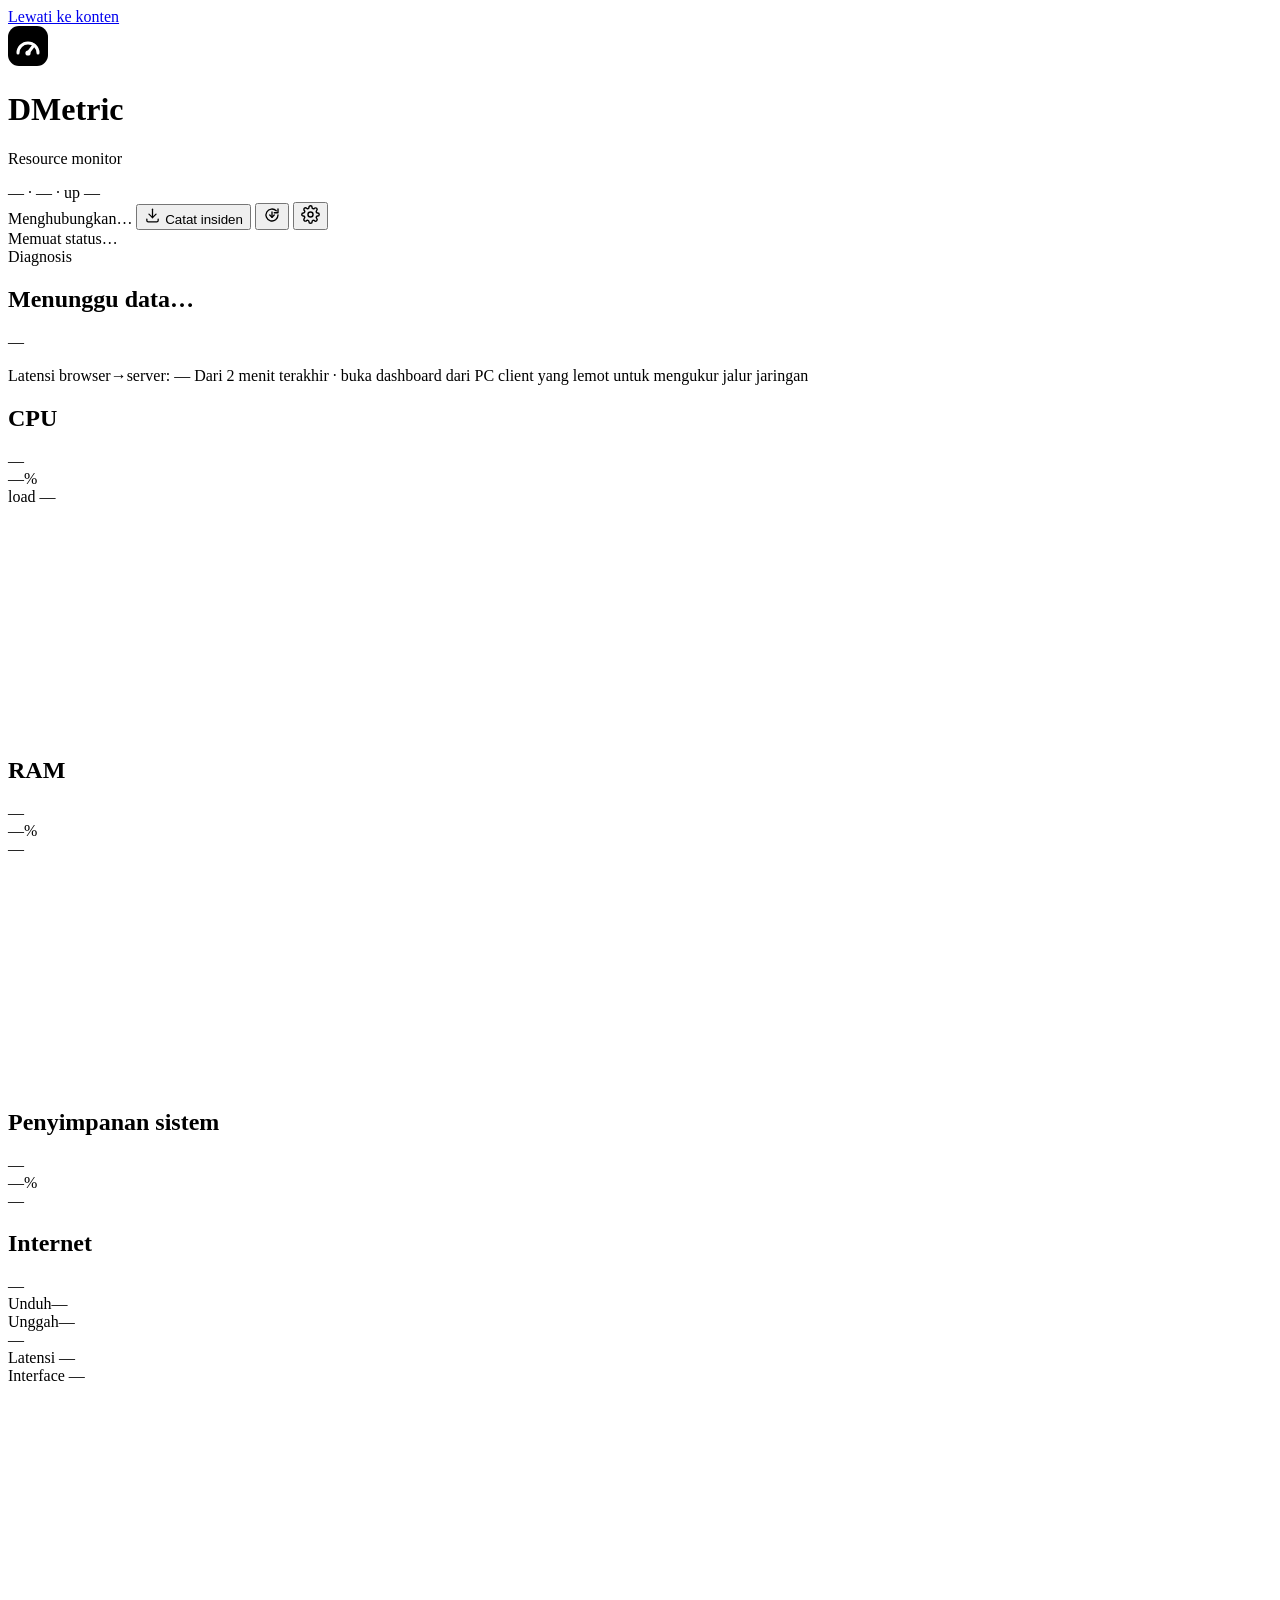
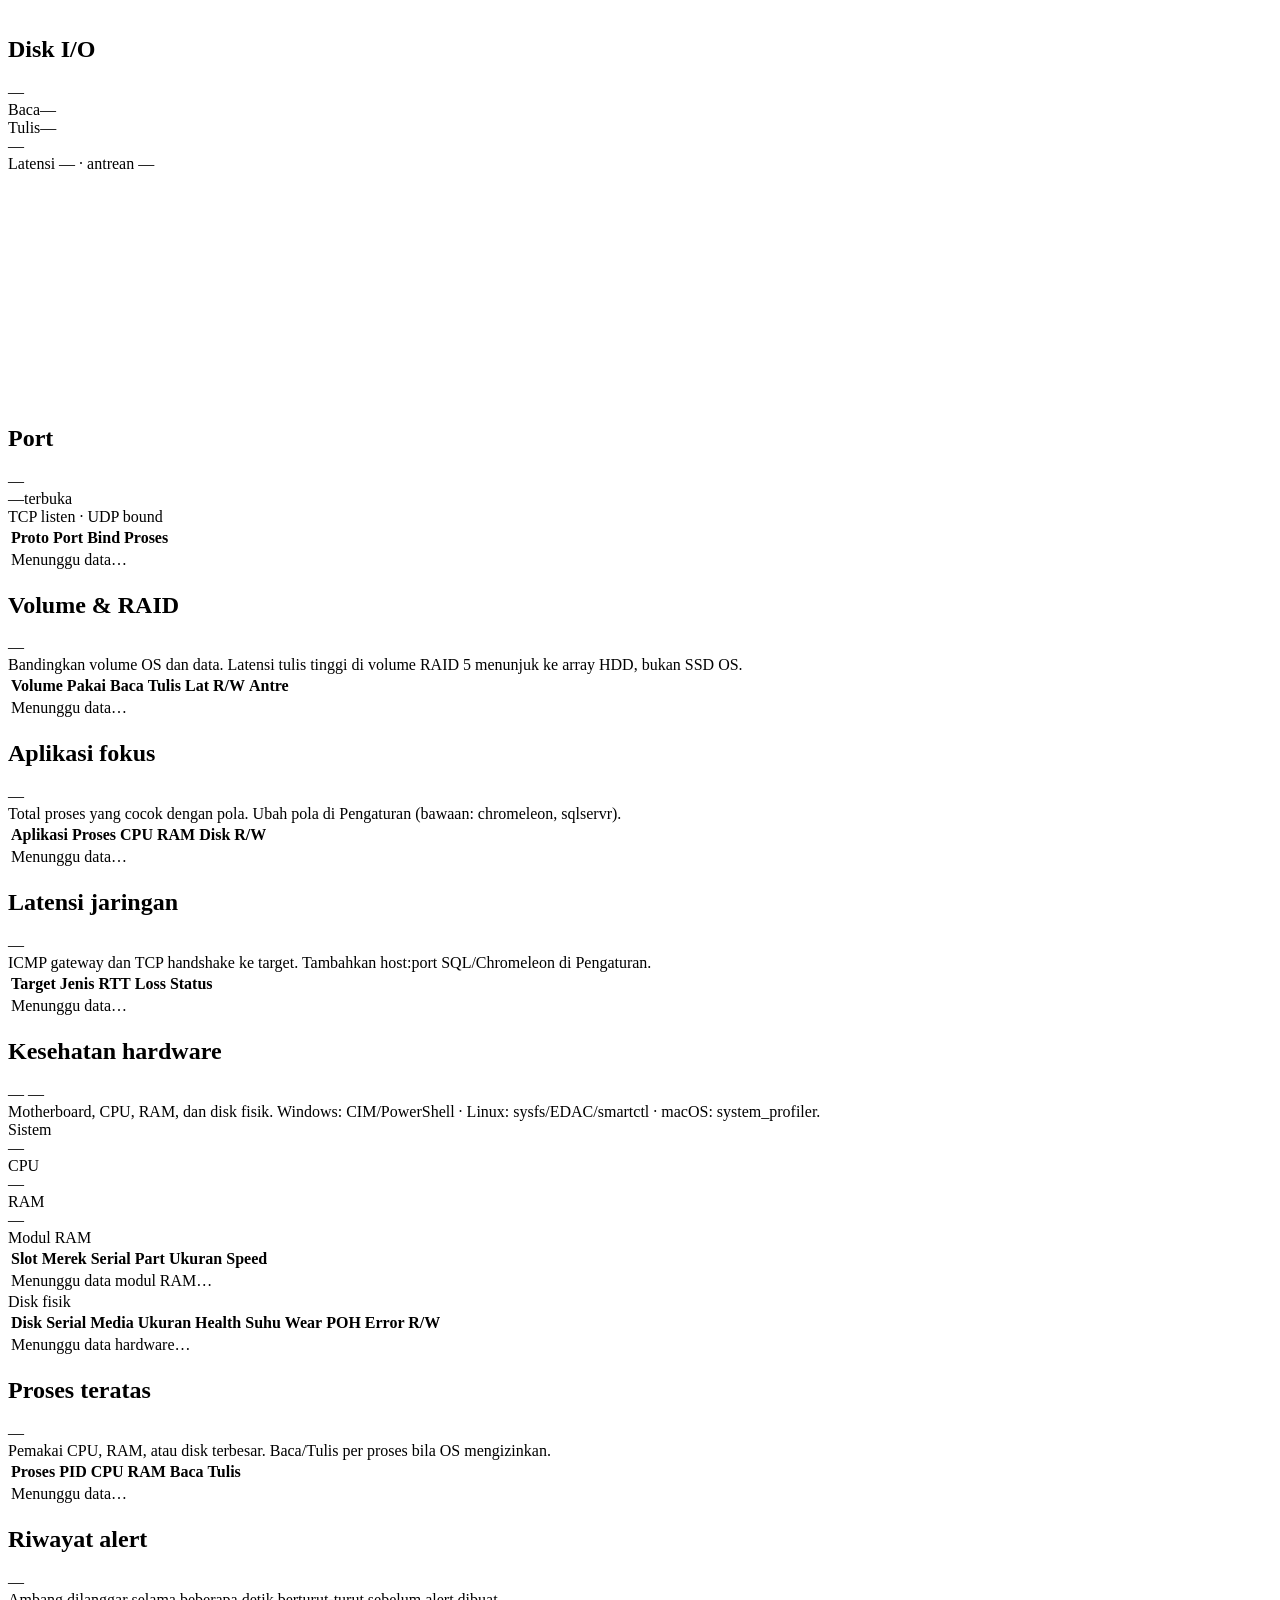
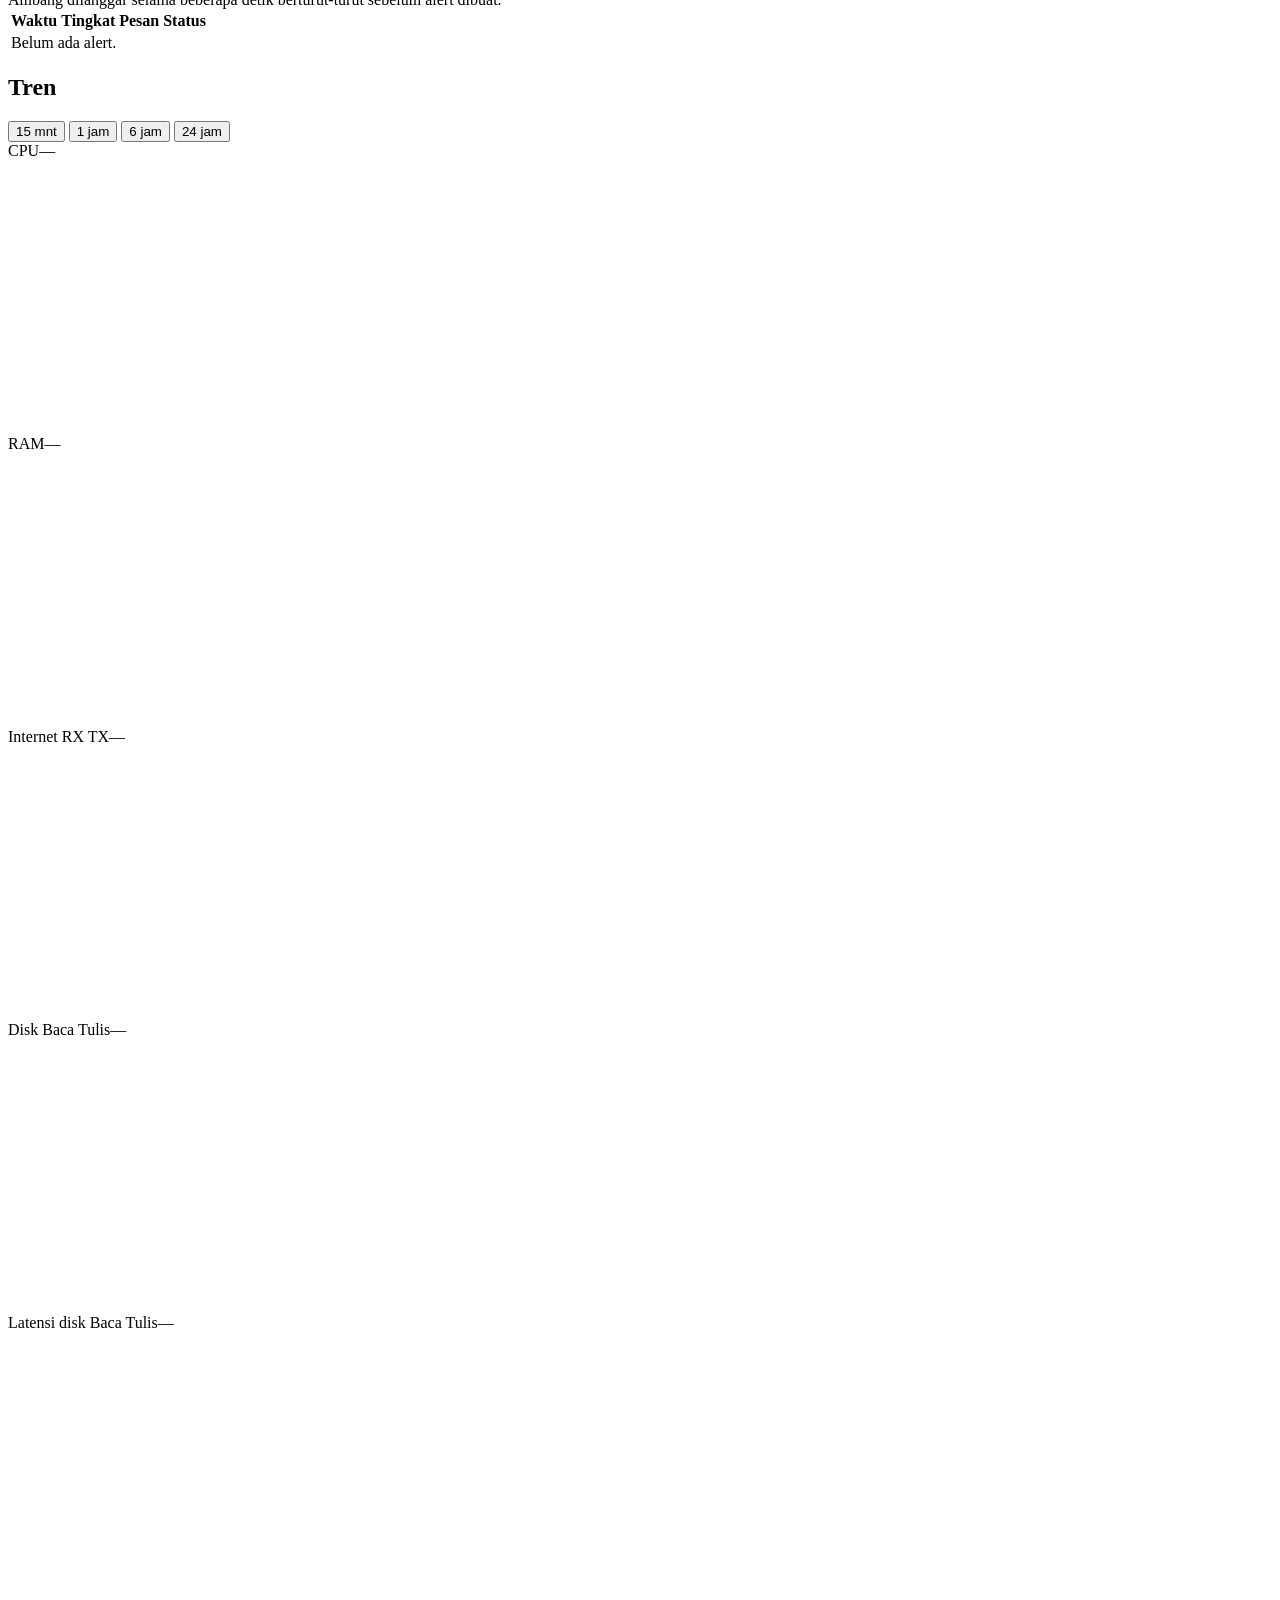
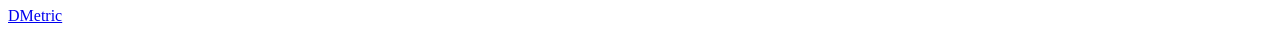
==== internal/server/ui/index.html @ a81f39de "release: v2026.11.1 — SMART native, stable disk IDs, responsive dashboard" ====
<!doctype html>
<html lang="id">
<head>
<meta charset="utf-8">
<meta name="viewport" content="width=device-width, initial-scale=1">
<title>DMetric — Resource Monitor</title>
<meta name="color-scheme" content="light">
<link rel="icon" href="/favicon.svg" type="image/svg+xml">
<link rel="stylesheet" href="/style.css">
</head>
<body>
<a class="skip" href="#main">Lewati ke konten</a>
<header class="topbarWrap">
<div class="topbar">
  <div class="brand">
    <span class="logo" aria-hidden="true">
      <svg viewBox="0 0 40 40" width="40" height="40">
        <rect width="40" height="40" rx="11" fill="var(--accent)"/>
        <path d="M10 27a10 10 0 1 1 20 0" fill="none" stroke="#fff" stroke-width="3" stroke-linecap="round"/>
        <path d="M20 27l6-8" fill="none" stroke="#fff" stroke-width="3" stroke-linecap="round"/>
        <circle cx="20" cy="27" r="2.6" fill="#fff"/>
      </svg>
    </span>
    <div class="brandText">
      <h1>DMetric</h1>
      <a class="verChip" id="verChip" href="/releases.html" title="Catatan rilis" hidden>—</a>
      <p>Resource monitor</p>
    </div>
  </div>
  <div class="hostline">
    <span id="hostName">—</span>
    <span class="sep">·</span>
    <span id="hostMeta">—</span>
    <span class="sep">·</span>
    <span>up <span id="uptime">—</span></span>
  </div>
  <div class="topActions">
    <span class="live" id="liveBadge" role="status"><i></i><span id="liveText">Menghubungkan…</span></span>
    <button class="actionBtn" id="captureBtn" type="button" title="Simpan laporan insiden sebagai JSON">
      <svg viewBox="0 0 24 24" width="17" height="17" fill="none" stroke="currentColor" stroke-width="1.8" stroke-linecap="round" stroke-linejoin="round" aria-hidden="true">
        <path d="M12 3v12"/><path d="M7 10l5 5 5-5"/><path d="M4 17v2a2 2 0 0 0 2 2h12a2 2 0 0 0 2-2v-2"/>
      </svg>
      <span>Catat insiden</span>
    </button>
    <button class="iconBtn updateBtn" id="updateBtn" type="button" title="Pembaruan" aria-label="Pembaruan">
      <svg viewBox="0 0 24 24" width="18" height="18" fill="none" stroke="currentColor" stroke-width="1.8" stroke-linecap="round" stroke-linejoin="round" aria-hidden="true">
        <path d="M20 12a8 8 0 1 1-2.34-5.66"/><path d="M20 4v5h-5"/><path d="M12 8v7"/><path d="M9 12l3 3 3-3"/>
      </svg>
      <span class="updateDot" id="updateDot" hidden></span>
    </button>
    <button class="iconBtn" id="settingsBtn" type="button" title="Pengaturan" aria-label="Buka pengaturan">
      <svg viewBox="0 0 24 24" width="19" height="19" fill="none" stroke="currentColor" stroke-width="1.8" stroke-linecap="round" stroke-linejoin="round" aria-hidden="true">
        <circle cx="12" cy="12" r="3.2"/>
        <path d="M19.4 15a1.7 1.7 0 0 0 .34 1.87l.06.06a2 2 0 1 1-2.83 2.83l-.06-.06a1.7 1.7 0 0 0-1.87-.34 1.7 1.7 0 0 0-1 1.55V21a2 2 0 1 1-4 0v-.09a1.7 1.7 0 0 0-1.11-1.55 1.7 1.7 0 0 0-1.87.34l-.06.06a2 2 0 1 1-2.83-2.83l.06-.06A1.7 1.7 0 0 0 4.6 15a1.7 1.7 0 0 0-1.55-1H3a2 2 0 1 1 0-4h.09A1.7 1.7 0 0 0 4.64 8.9a1.7 1.7 0 0 0-.34-1.87l-.06-.06a2 2 0 1 1 2.83-2.83l.06.06A1.7 1.7 0 0 0 9 4.6a1.7 1.7 0 0 0 1-1.55V3a2 2 0 1 1 4 0v.09a1.7 1.7 0 0 0 1 1.55 1.7 1.7 0 0 0 1.87-.34l.06-.06a2 2 0 1 1 2.83 2.83l-.06.06a1.7 1.7 0 0 0-.34 1.87V9a1.7 1.7 0 0 0 1.55 1H21a2 2 0 1 1 0 4h-.09a1.7 1.7 0 0 0-1.51 1Z"/>
      </svg>
    </button>
  </div>
</div>
</header>

<main id="main">
  <section class="alertbar" id="alertBar" aria-live="polite" aria-label="Peringatan aktif">
    <span class="alertNone">Memuat status…</span>
  </section>
  <div class="warnings" id="warnings" hidden></div>

  <section class="card diagnosis" id="diagnosisCard" data-level="ok" aria-live="polite">
    <div class="diagTop">
      <div class="diagTitleWrap">
        <span class="eyebrow">Diagnosis</span>
        <h2 id="diagHeadline">Menunggu data…</h2>
      </div>
      <span class="badge ended" id="diagLevel">—</span>
    </div>
    <ul class="findings" id="findings"></ul>
    <div class="diagFoot">
      <span id="diagClient">Latensi browser→server: —</span>
      <span id="diagNote">Dari 2 menit terakhir · buka dashboard dari PC client yang lemot untuk mengukur jalur jaringan</span>
    </div>
  </section>

  <section class="grid metrics">
    <article class="card" id="cardCPU" data-level="ok">
      <div class="cardHead">
        <h2>CPU</h2>
        <span class="tag" id="cpuTag">—</span>
      </div>
      <div class="big"><span class="value" id="cpuValue">—</span><span class="unit">%</span></div>
      <div class="sub" id="cpuLoad">load —</div>
      <svg class="spark" id="cpuSpark" viewBox="0 0 300 54" preserveAspectRatio="none" aria-hidden="true">
        <path class="area c1"></path>
        <path class="line c1"></path>
      </svg>
    </article>

    <article class="card" id="cardRAM" data-level="ok">
      <div class="cardHead">
        <h2>RAM</h2>
        <span class="tag" id="ramTag">—</span>
      </div>
      <div class="big"><span class="value" id="ramValue">—</span><span class="unit">%</span></div>
      <div class="sub" id="ramSub">—</div>
      <svg class="spark" id="ramSpark" viewBox="0 0 300 54" preserveAspectRatio="none" aria-hidden="true">
        <path class="area c2"></path>
        <path class="line c2"></path>
      </svg>
    </article>

    <article class="card" id="cardStorage" data-level="ok">
      <div class="cardHead">
        <h2>Penyimpanan sistem</h2>
        <span class="tag" id="storageTag">—</span>
      </div>
      <div class="big"><span class="value" id="storageValue">—</span><span class="unit">%</span></div>
      <div class="sub" id="storageSub">—</div>
      <div class="bar" role="progressbar" aria-label="Pemakaian penyimpanan" aria-valuemin="0" aria-valuemax="100" id="storageBarWrap">
        <span id="storageBar"></span>
      </div>
    </article>

    <article class="card">
      <div class="cardHead">
        <h2>Internet</h2>
        <span class="tag" id="netTag">—</span>
      </div>
      <div class="duo">
        <div><span class="duoLabel">Unduh</span><span class="duoValue" id="rxValue">—</span></div>
        <div><span class="duoLabel">Unggah</span><span class="duoValue" id="txValue">—</span></div>
      </div>
      <div class="sub" id="netTotals">—</div>
      <div class="sub" id="netLatency">Latensi —</div>
      <div class="sub" id="netIfaces">Interface —</div>
      <svg class="spark" id="netSpark" viewBox="0 0 300 54" preserveAspectRatio="none" aria-hidden="true">
        <path class="area c1"></path>
        <path class="line c1"></path>
        <path class="area c4"></path>
        <path class="line c4"></path>
      </svg>
    </article>

    <article class="card">
      <div class="cardHead">
        <h2>Disk I/O</h2>
        <span class="tag" id="ioTag">—</span>
      </div>
      <div class="duo">
        <div><span class="duoLabel">Baca</span><span class="duoValue" id="readValue">—</span></div>
        <div><span class="duoLabel">Tulis</span><span class="duoValue" id="writeValue">—</span></div>
      </div>
      <div class="sub" id="ioTotals">—</div>
      <div class="sub" id="ioLatency">Latensi — · antrean —</div>
      <svg class="spark" id="ioSpark" viewBox="0 0 300 54" preserveAspectRatio="none" aria-hidden="true">
        <path class="area c3"></path>
        <path class="line c3"></path>
        <path class="area c4"></path>
        <path class="line c4"></path>
      </svg>
    </article>

    <article class="card">
      <div class="cardHead">
        <h2>Port</h2>
        <span class="tag" id="portsTag">—</span>
      </div>
      <div class="big small"><span class="value" id="portsValue">—</span><span class="unit">terbuka</span></div>
      <div class="sub" id="portsSub">TCP listen · UDP bound</div>
      <div class="listBlock portsList">
        <table class="table compact" aria-label="Port yang terbuka">
          <thead><tr><th>Proto</th><th>Port</th><th>Bind</th><th>Proses</th></tr></thead>
          <tbody id="portsBody"><tr><td colspan="4" class="empty">Menunggu data…</td></tr></tbody>
        </table>
      </div>
    </article>
  </section>

  <section class="grid three">
    <article class="card">
      <div class="cardHead">
        <h2>Volume &amp; RAID</h2>
        <span class="tag" id="volumeTag">—</span>
      </div>
      <div class="sub">Bandingkan volume OS dan data. Latensi tulis tinggi di volume RAID 5 menunjuk ke array HDD, bukan SSD OS.</div>
      <div class="listBlock">
        <table class="table compact" aria-label="Volume, pemakaian dan latensi">
          <thead><tr><th>Volume</th><th>Pakai</th><th class="num">Baca</th><th class="num">Tulis</th><th class="num">Lat R/W</th><th class="num">Antre</th></tr></thead>
          <tbody id="volumesBody"><tr><td colspan="6" class="empty">Menunggu data…</td></tr></tbody>
        </table>
      </div>
    </article>

    <article class="card">
      <div class="cardHead">
        <h2>Aplikasi fokus</h2>
        <span class="tag" id="appsTag">—</span>
      </div>
      <div class="sub">Total proses yang cocok dengan pola. Ubah pola di Pengaturan (bawaan: chromeleon, sqlservr).</div>
      <div class="listBlock">
        <table class="table compact" aria-label="Aplikasi fokus">
          <thead><tr><th>Aplikasi</th><th class="num">Proses</th><th class="num">CPU</th><th class="num">RAM</th><th class="num">Disk R/W</th></tr></thead>
          <tbody id="appsBody"><tr><td colspan="5" class="empty">Menunggu data…</td></tr></tbody>
        </table>
      </div>
    </article>

    <article class="card">
      <div class="cardHead">
        <h2>Latensi jaringan</h2>
        <span class="tag" id="probesTag">—</span>
      </div>
      <div class="sub">ICMP gateway dan TCP handshake ke target. Tambahkan host:port SQL/Chromeleon di Pengaturan.</div>
      <div class="listBlock">
        <table class="table compact" aria-label="Latensi jaringan">
          <thead><tr><th>Target</th><th>Jenis</th><th class="num">RTT</th><th class="num">Loss</th><th>Status</th></tr></thead>
          <tbody id="probesBody"><tr><td colspan="5" class="empty">Menunggu data…</td></tr></tbody>
        </table>
      </div>
    </article>
  </section>

  <section class="card hardware" id="hardwareCard">
    <div class="cardHead">
      <h2>Kesehatan hardware</h2>
      <div class="hwHead">
        <span class="tag" id="hwSource">—</span>
        <span class="badge ended" id="hwStatus">—</span>
      </div>
    </div>
    <div class="sub">Motherboard, CPU, RAM, dan disk fisik. Windows: CIM/PowerShell · Linux: sysfs/EDAC/smartctl · macOS: system_profiler.</div>
    <div class="hwGrid">
      <div class="hwBlock"><span class="eyebrow">Sistem</span><div class="hwBody" id="hwSystem">—</div></div>
      <div class="hwBlock"><span class="eyebrow">CPU</span><div class="hwBody" id="hwCPU">—</div></div>
      <div class="hwBlock"><span class="eyebrow">RAM</span><div class="hwBody" id="hwMemory">—</div></div>
    </div>
    <div class="hwSection">Modul RAM</div>
    <div class="listBlock">
      <table class="table compact" aria-label="Modul RAM">
        <thead><tr><th>Slot</th><th>Merek</th><th>Serial</th><th>Part</th><th class="num">Ukuran</th><th class="num">Speed</th></tr></thead>
        <tbody id="hwModulesBody"><tr><td colspan="6" class="empty">Menunggu data modul RAM…</td></tr></tbody>
      </table>
    </div>
    <div class="hwSection" id="hwGpuSection" hidden>GPU / NPU</div>
    <div class="listBlock" id="hwGpuBlock" hidden>
      <table class="table compact" aria-label="GPU dan NPU">
        <thead><tr><th>Nama</th><th>Tipe</th><th>Vendor</th><th class="num">Memori</th><th>Driver</th><th>Status</th></tr></thead>
        <tbody id="hwGpuBody"></tbody>
      </table>
    </div>
    <div class="hwSection" id="hwFanSection" hidden>Fan</div>
    <div class="listBlock" id="hwFanBlock" hidden>
      <table class="table compact" aria-label="Sensor fan">
        <thead><tr><th>Nama</th><th class="num">RPM</th><th class="num">Minimum</th><th>Status</th><th>Sumber</th><th>Detail</th></tr></thead>
        <tbody id="hwFanBody"></tbody>
      </table>
    </div>
    <div class="hwSection" id="hwPsuSection" hidden>PSU</div>
    <div class="listBlock" id="hwPsuBlock" hidden>
      <table class="table compact" aria-label="Status power supply">
        <thead><tr><th>Nama</th><th>Status</th><th>Detail</th><th>Sumber</th></tr></thead>
        <tbody id="hwPsuBody"></tbody>
      </table>
    </div>
    <div class="hwSection">Disk fisik</div>
    <div class="listBlock auto">
      <table class="table compact" aria-label="Kesehatan disk fisik">
        <thead><tr><th>Disk</th><th>Serial</th><th>Media</th><th class="num">Ukuran</th><th>Health</th><th class="num">Suhu</th><th class="num">Wear</th><th class="num">POH</th><th class="num">Error R/W</th></tr></thead>
        <tbody id="hwStorageBody"><tr><td colspan="9" class="empty">Menunggu data hardware…</td></tr></tbody>
      </table>
    </div>
    <ul class="hwIssues" id="hwIssues"></ul>
    <div class="sub" id="hwNotes"></div>
  </section>

  <section class="grid lower">
    <article class="card">
      <div class="cardHead">
        <h2>Proses teratas</h2>
        <span class="tag" id="procsTag">—</span>
      </div>
      <div class="sub">Pemakai CPU, RAM, atau disk terbesar. Baca/Tulis per proses bila OS mengizinkan.</div>
      <div class="listBlock tall">
        <table class="table" aria-label="Proses dengan pemakaian terbesar">
          <thead><tr><th>Proses</th><th class="num">PID</th><th class="num">CPU</th><th class="num">RAM</th><th class="num">Baca</th><th class="num">Tulis</th></tr></thead>
          <tbody id="procsBody"><tr><td colspan="6" class="empty">Menunggu data…</td></tr></tbody>
        </table>
      </div>
    </article>

    <article class="card">
      <div class="cardHead">
        <h2>Riwayat alert</h2>
        <span class="tag" id="alertTag">—</span>
      </div>
      <div class="sub">Ambang dilanggar selama beberapa detik berturut-turut sebelum alert dibuat.</div>
      <div class="listBlock tall">
        <table class="table" aria-label="Riwayat alert">
          <thead><tr><th>Waktu</th><th>Tingkat</th><th>Pesan</th><th>Status</th></tr></thead>
          <tbody id="alertsBody"><tr><td colspan="4" class="empty">Belum ada alert.</td></tr></tbody>
        </table>
      </div>
    </article>
  </section>

  <section class="card chartPanel">
    <div class="cardHead">
      <h2>Tren</h2>
      <div class="range" role="group" aria-label="Rentang waktu grafik">
        <button type="button" class="rangeBtn active" data-minutes="15" aria-pressed="true">15 mnt</button>
        <button type="button" class="rangeBtn" data-minutes="60" aria-pressed="false">1 jam</button>
        <button type="button" class="rangeBtn" data-minutes="360" aria-pressed="false">6 jam</button>
        <button type="button" class="rangeBtn" data-minutes="1440" aria-pressed="false">24 jam</button>
      </div>
    </div>
    <div class="trendGrid">
      <div class="trend">
        <span class="trendLabel"><span>CPU</span><span class="trendMeta" id="metaCPU">—</span></span>
        <svg id="trendCPU" viewBox="0 0 420 90" preserveAspectRatio="none" role="img" aria-label="Grafik tren CPU">
          <path class="area c1"></path><path class="line c1"></path>
        </svg>
      </div>
      <div class="trend">
        <span class="trendLabel"><span>RAM</span><span class="trendMeta" id="metaRAM">—</span></span>
        <svg id="trendRAM" viewBox="0 0 420 90" preserveAspectRatio="none" role="img" aria-label="Grafik tren RAM">
          <path class="area c2"></path><path class="line c2"></path>
        </svg>
      </div>
      <div class="trend">
        <span class="trendLabel"><span>Internet <span class="legend"><i class="swatch c1"></i>RX <i class="swatch c4"></i>TX</span></span><span class="trendMeta" id="metaNet">—</span></span>
        <svg id="trendNet" viewBox="0 0 420 90" preserveAspectRatio="none" role="img" aria-label="Grafik tren internet unduh dan unggah">
          <path class="area c1"></path><path class="line c1"></path>
          <path class="area c4"></path><path class="line c4"></path>
        </svg>
      </div>
      <div class="trend">
        <span class="trendLabel"><span>Disk <span class="legend"><i class="swatch c3"></i>Baca <i class="swatch c4"></i>Tulis</span></span><span class="trendMeta" id="metaIO">—</span></span>
        <svg id="trendIO" viewBox="0 0 420 90" preserveAspectRatio="none" role="img" aria-label="Grafik tren disk baca dan tulis">
          <path class="area c3"></path><path class="line c3"></path>
          <path class="area c4"></path><path class="line c4"></path>
        </svg>
      </div>
      <div class="trend">
        <span class="trendLabel"><span>Latensi disk <span class="legend"><i class="swatch c3"></i>Baca <i class="swatch c4"></i>Tulis</span></span><span class="trendMeta" id="metaLat">—</span></span>
        <svg id="trendLat" viewBox="0 0 420 90" preserveAspectRatio="none" role="img" aria-label="Grafik tren latensi disk">
          <path class="area c3"></path><path class="line c3"></path>
          <path class="area c4"></path><path class="line c4"></path>
        </svg>
      </div>
    </div>
  </section>
</main>

<footer class="footer">
  <a id="footLeft" class="footLink" href="/releases.html" title="Catatan rilis">DMetric</a>
  <span id="footRight"></span>
</footer>

<dialog id="settingsDialog" aria-labelledby="settingsTitle">
  <form id="settingsForm" method="dialog">
    <div class="dialogHead">
      <div>
        <h2 id="settingsTitle">Pengaturan</h2>
        <p class="dialogSub">Port dan interval butuh restart. Ambang, aplikasi fokus, probe jaringan, dan pilihan interface berlaku langsung.</p>
      </div>
      <button type="button" class="iconBtn" id="closeSettings" aria-label="Tutup">✕</button>
    </div>
    <div class="dialogBody">
    <div class="formGrid">
      <label>Port web
        <input type="number" name="port" min="1" max="65535" required>
        <small id="portNote"></small>
      </label>
      <label>Interval sampling (detik)
        <input type="number" name="interval_seconds" min="1" max="60" required>
        <small id="intervalNote"></small>
      </label>
    </div>
    <div class="formSection">Pemantauan</div>
    <div class="formGrid">
      <label class="span2">Aplikasi fokus
        <div class="combo">
          <div class="comboChips" id="watchChips"></div>
          <input type="text" id="watchSearch" placeholder="Cari proses atau ketik pola…" autocomplete="off" aria-label="Cari aplikasi fokus">
          <div class="comboMenu" id="watchMenu" hidden></div>
        </div>
        <input type="hidden" name="watch_apps">
        <small>Pilih beberapa proses; pola adalah potongan nama (maks. 8).</small>
      </label>
      <label>Preset aplikasi fokus
        <select id="appPreset">
          <option value="chromeleon, sqlservr">Chromeleon + SQL Server</option>
          <option value="sqlservr">SQL Server</option>
          <option value="nginx, apache, httpd, node, php-fpm">Web server</option>
          <option value="docker, containerd, wsl">Docker / WSL</option>
          <option value="">Kosong / custom</option>
        </select>
        <small>Mengisi pilihan di atas.</small>
      </label>
      <label class="span2">Probe jaringan
        <div class="combo">
          <div class="comboChips" id="probeChips"></div>
          <input type="text" id="probeSearch" placeholder="Cari port lokal atau ketik host:port…" autocomplete="off" aria-label="Cari target probe jaringan">
          <div class="comboMenu" id="probeMenu" hidden></div>
        </div>
        <input type="hidden" name="network_probes">
        <small id="probeNote">Berlaku langsung. Pilih port lokal atau ketik host:port SQL/PC client.</small>
        <small id="probeHint"></small>
      </label>
    </div>
    <div class="formSection">Interface jaringan</div>
    <div class="ifaceList" id="ifaceList"><span class="sub">Memuat…</span></div>
    <small class="fieldHint">Kosong = semua interface non-loopback. Pilih NIC yang menghadap client/Chromeleon agar iSCSI/backup tidak mengaburkan angka Internet.</small>
    <div class="formSection">Ambang alert</div>
    <div class="formGrid">
      <label>CPU sistem (%)
        <input type="number" name="cpu_percent" min="1" max="100" step="0.1" required></label>
      <label>RAM sistem (%)
        <input type="number" name="memory_percent" min="1" max="100" step="0.1" required></label>
      <label>Penyimpanan (%)
        <input type="number" name="storage_percent" min="1" max="100" step="0.1" required></label>
      <label>Baca disk (MB/s)
        <input type="number" name="disk_read_mbps" min="1" step="0.1" required></label>
      <label>Tulis disk (MB/s)
        <input type="number" name="disk_write_mbps" min="1" step="0.1" required></label>
      <label>Unduh jaringan (MB/s)
        <input type="number" name="net_rx_mbps" min="1" step="0.1" required></label>
      <label>Unggah jaringan (MB/s)
        <input type="number" name="net_tx_mbps" min="1" step="0.1" required></label>
      <label>Load per core
        <input type="number" name="load_per_core" min="0.1" step="0.1" required></label>
      <label>CPU satu proses (%)
        <input type="number" name="process_cpu_percent" min="1" max="10000" step="0.1" required></label>
      <label>RAM satu proses (MB)
        <input type="number" name="process_memory_mb" min="1" step="1" required></label>
      <label>Durasi langgar (detik)
        <input type="number" name="sustain_seconds" min="5" max="600" step="1" required></label>
      <label>Durasi pulih (detik)
        <input type="number" name="recovery_seconds" min="5" max="600" step="1" required></label>
    </div>
    </div>
    <div class="dialogFoot">
      <span class="dialogMeta" id="settingsMeta"></span>
      <span class="spacer"></span>
      <button type="button" class="btn" id="cancelSettings">Batal</button>
      <button type="submit" class="btn primary">Simpan</button>
    </div>
  </form>
</dialog>

<dialog id="updateDialog" aria-labelledby="updateTitle">
  <div class="dialogHead">
    <div>
      <h2 id="updateTitle">Pembaruan</h2>
      <p class="dialogSub">Dari rilis GitHub publik. Aplikasi akan restart setelah update.</p>
    </div>
    <button type="button" class="iconBtn" id="closeUpdate" aria-label="Tutup">✕</button>
  </div>
  <div class="dialogBody">
  <div class="updateGrid">
    <div><span class="eyebrow">Terpasang</span><strong id="upCurrent">—</strong></div>
    <div><span class="eyebrow">Terbaru</span><strong id="upLatest">—</strong></div>
  </div>
  <div class="updateStatus" id="upStatus" role="status">Memeriksa rilis…</div>
  <div class="sub" id="upAsset"></div>
  <pre class="updateNotes" id="upNotes"></pre>
  <a id="upRelease" target="_blank" rel="noopener" hidden>Lihat rilis di GitHub →</a>
  </div>
  <div class="dialogFoot">
    <span class="dialogMeta" id="upMeta"></span>
    <span class="spacer"></span>
    <a class="btn" href="/releases.html">Catatan rilis</a>
    <button type="button" class="btn" id="upCheck">Cek lagi</button>
    <button type="button" class="btn primary" id="upInstall" disabled>Update &amp; restart</button>
  </div>
</dialog>

<div class="toast" id="toast" role="status" aria-live="polite" aria-atomic="true"></div>
<script src="/app.js"></script>
</body>
</html>
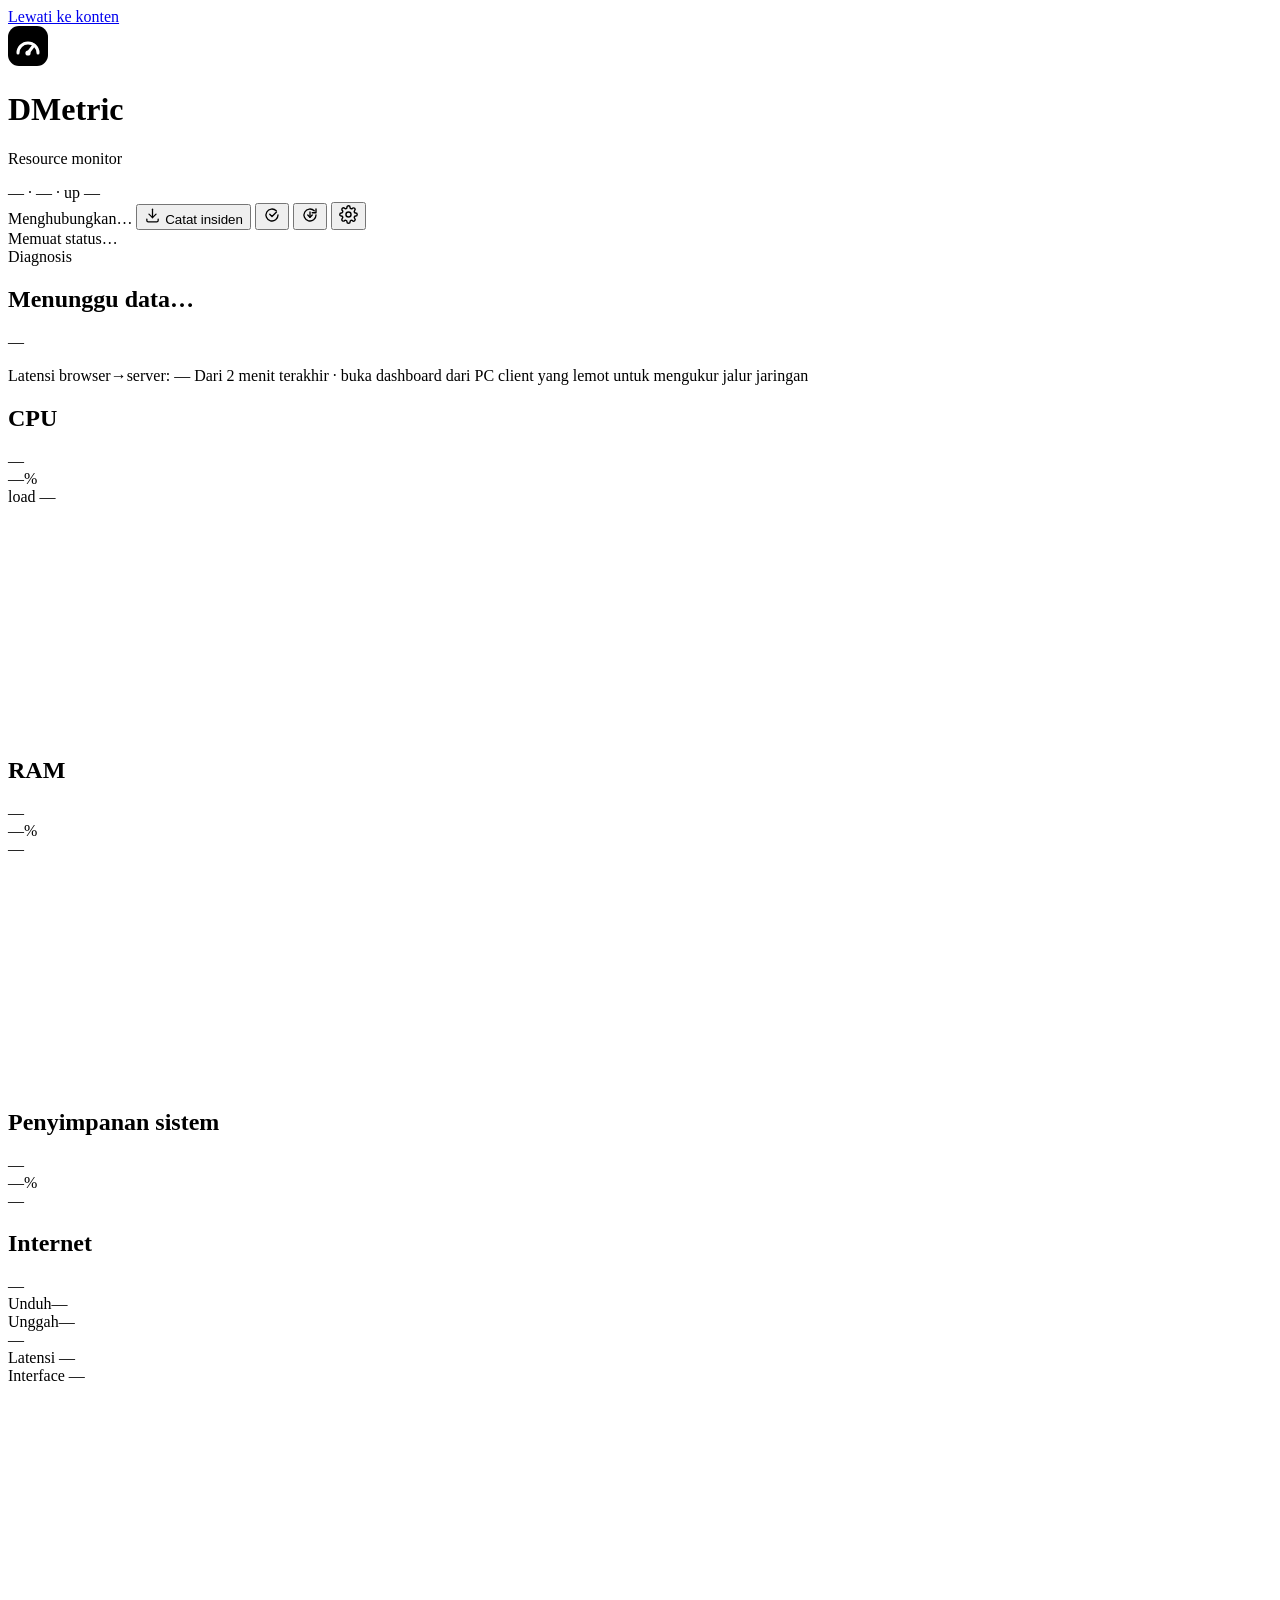
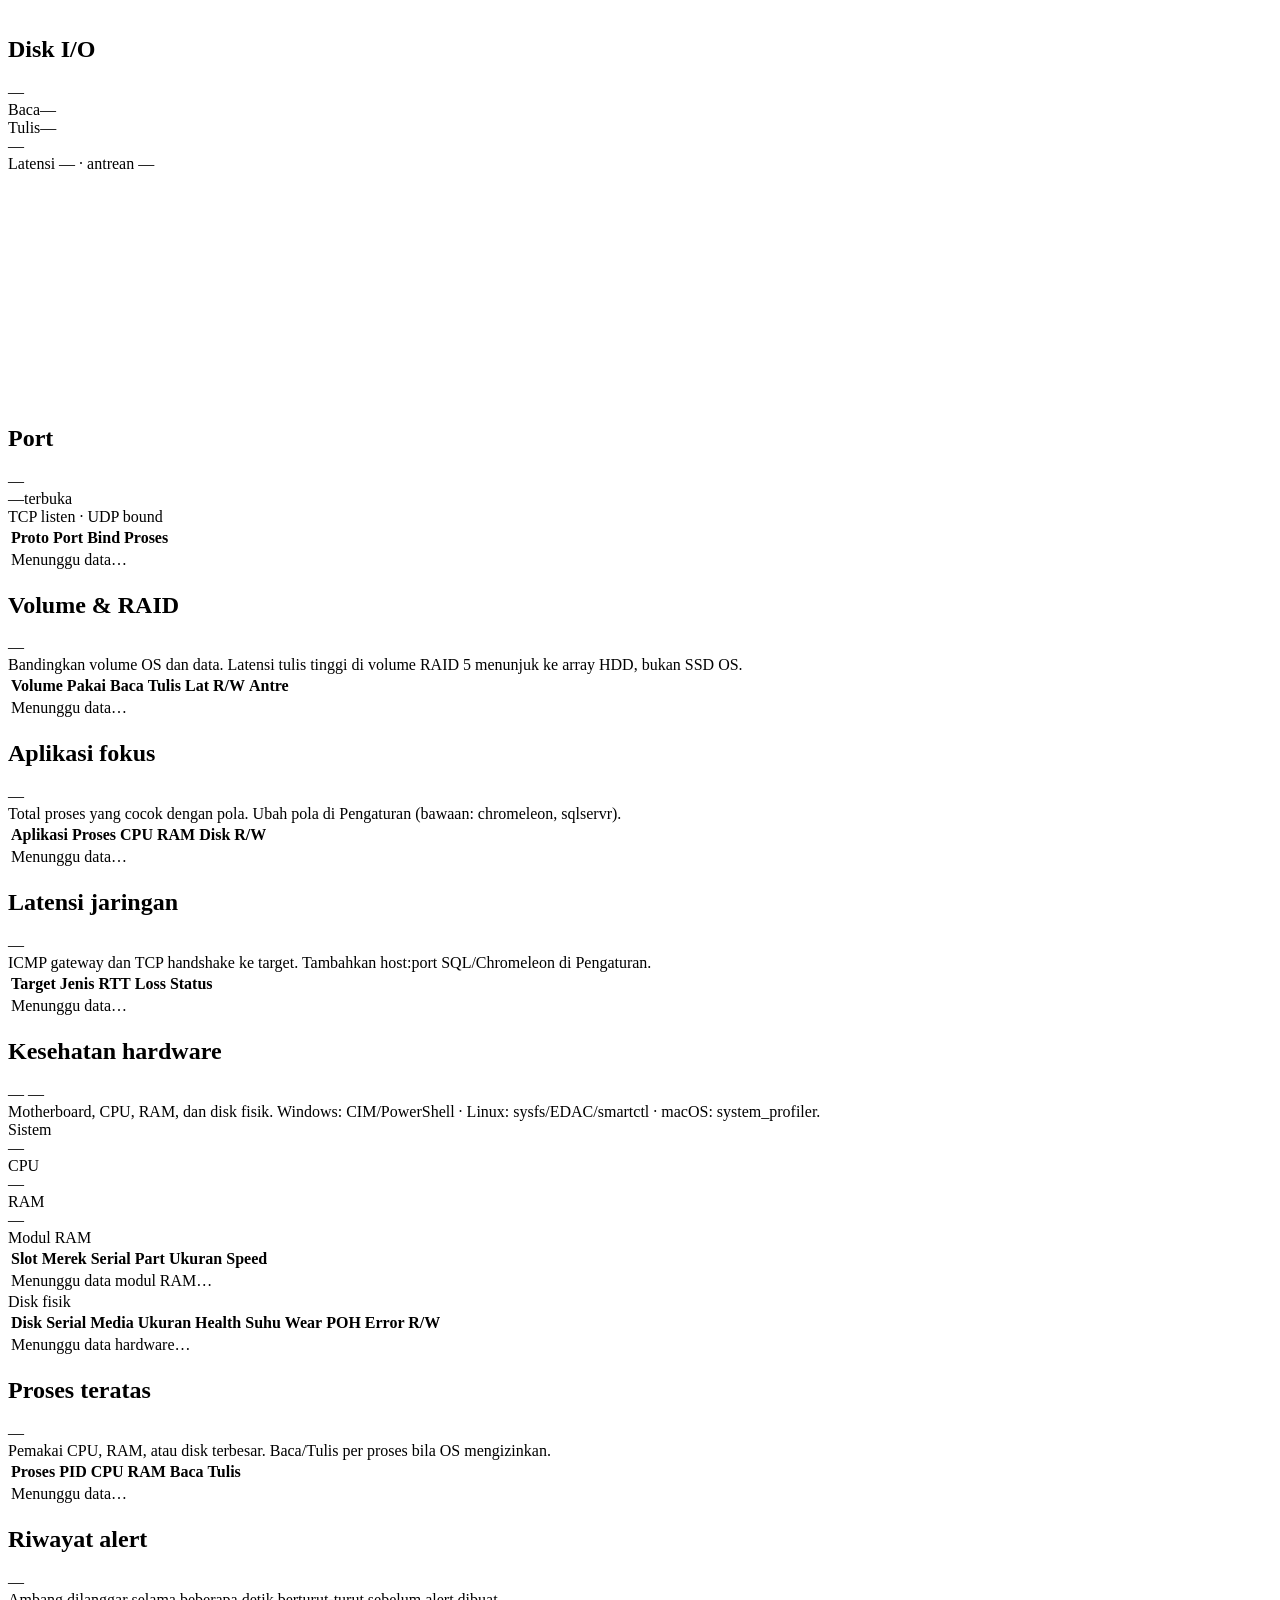
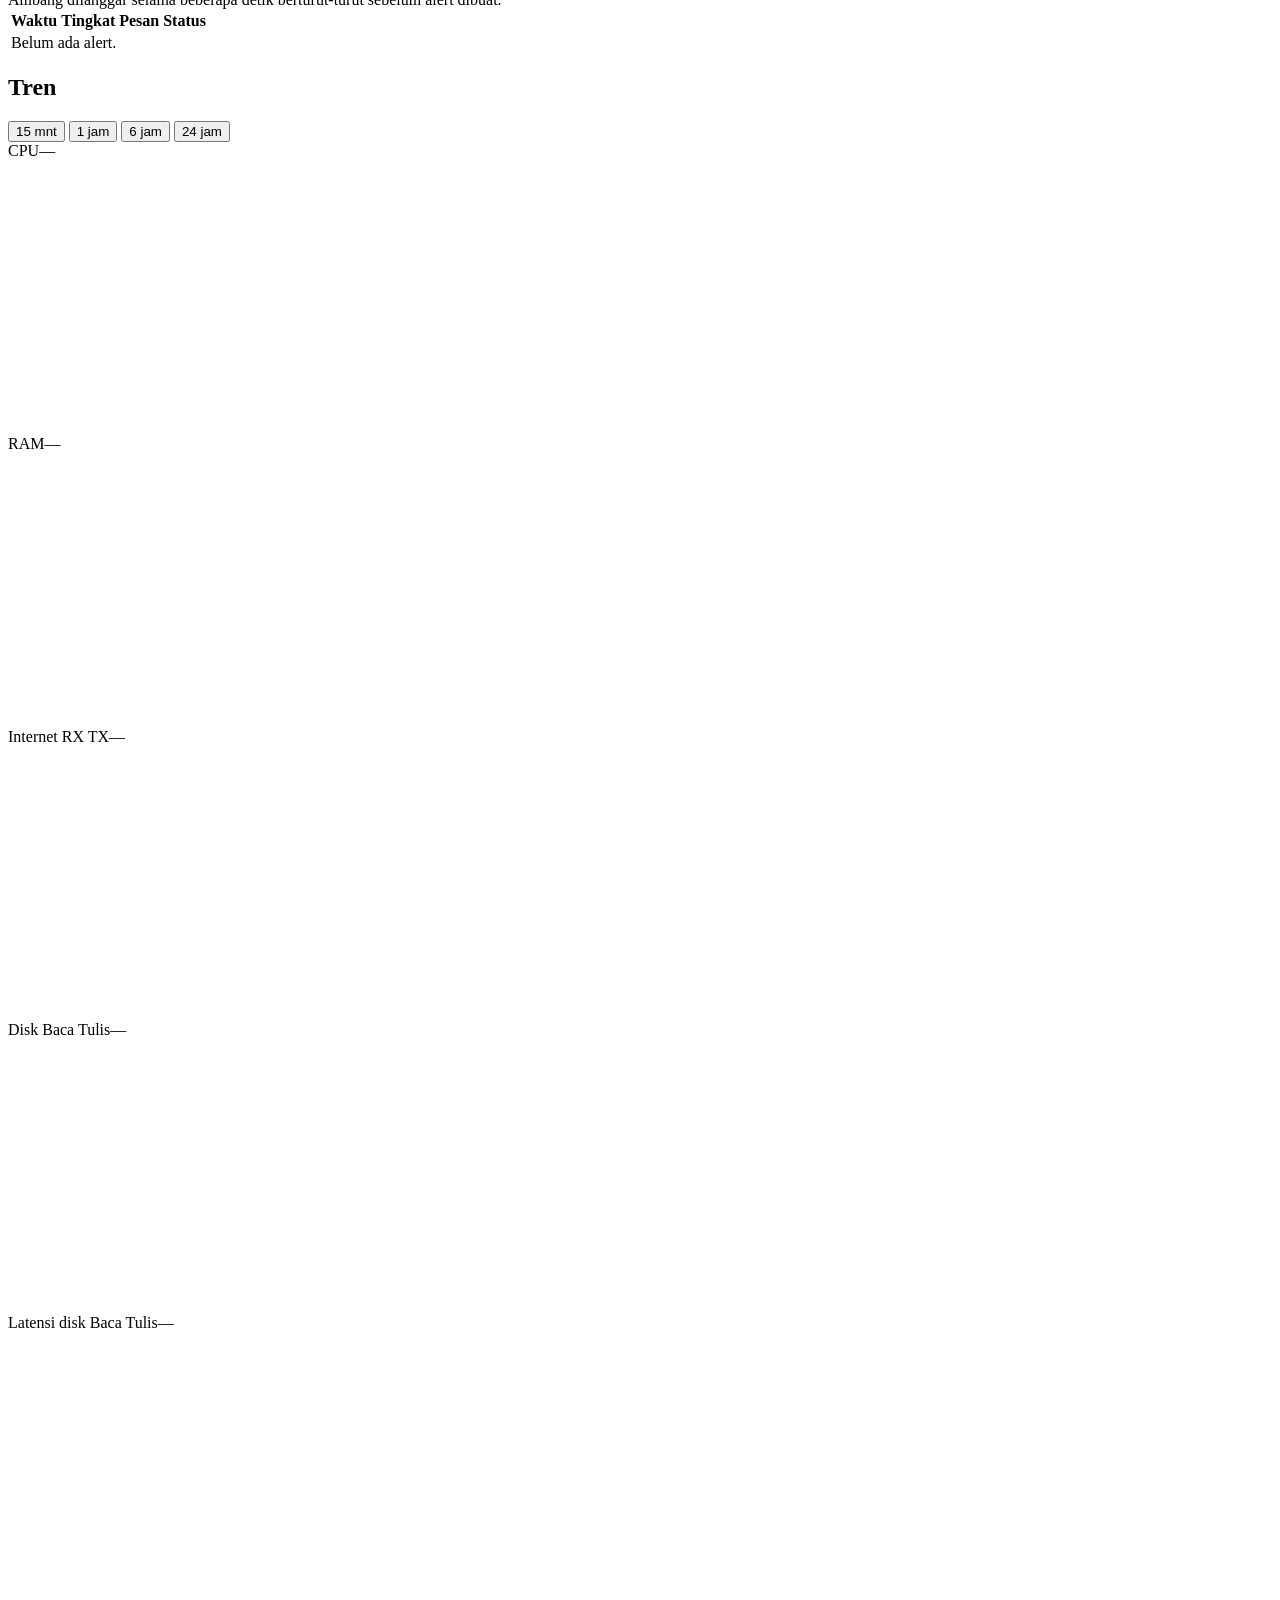
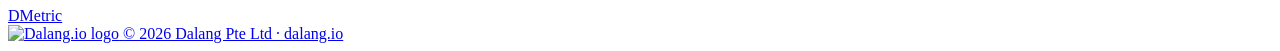
==== commit 32079f89: "release: v2026.11.2 — prerequisites menu, HPE Smart Array, Windows parity, BSD-3 license" ====
--- a/internal/server/ui/index.html
+++ b/internal/server/ui/index.html
@@ -42,6 +42,12 @@
       </svg>
       <span>Catat insiden</span>
     </button>
+    <button class="iconBtn prereqBtn" id="prereqBtn" type="button" title="Prasyarat aplikasi" aria-label="Prasyarat aplikasi">
+      <svg viewBox="0 0 24 24" width="18" height="18" fill="none" stroke="currentColor" stroke-width="1.8" stroke-linecap="round" stroke-linejoin="round" aria-hidden="true">
+        <path d="M9 11l3 3 6-6"/><path d="M20 12a8 8 0 1 1-2.34-5.66"/>
+      </svg>
+      <span class="updateDot" id="prereqDot" hidden></span>
+    </button>
     <button class="iconBtn updateBtn" id="updateBtn" type="button" title="Pembaruan" aria-label="Pembaruan">
       <svg viewBox="0 0 24 24" width="18" height="18" fill="none" stroke="currentColor" stroke-width="1.8" stroke-linecap="round" stroke-linejoin="round" aria-hidden="true">
         <path d="M20 12a8 8 0 1 1-2.34-5.66"/><path d="M20 4v5h-5"/><path d="M12 8v7"/><path d="M9 12l3 3 3-3"/>
@@ -349,8 +355,14 @@
 </main>
 
 <footer class="footer">
-  <a id="footLeft" class="footLink" href="/releases.html" title="Catatan rilis">DMetric</a>
-  <span id="footRight"></span>
+  <div class="footGroup">
+    <a id="footLeft" class="footLink" href="/releases.html" title="Catatan rilis">DMetric</a>
+    <span id="footRight"></span>
+  </div>
+  <a class="dalangBrand" href="https://dalang.io" target="_blank" rel="noopener" title="Dalang.io">
+    <img src="/dalang-logo.svg" alt="Dalang.io logo" width="20" height="20">
+    <span>© 2026 Dalang Pte Ltd · dalang.io</span>
+  </a>
 </footer>
 
 <dialog id="settingsDialog" aria-labelledby="settingsTitle">
@@ -408,6 +420,21 @@
     <div class="formSection">Interface jaringan</div>
     <div class="ifaceList" id="ifaceList"><span class="sub">Memuat…</span></div>
     <small class="fieldHint">Kosong = semua interface non-loopback. Pilih NIC yang menghadap client/Chromeleon agar iSCSI/backup tidak mengaburkan angka Internet.</small>
+    <div class="formSection">Pembaruan</div>
+    <div class="formGrid">
+      <label>Mode pembaruan
+        <select name="update_mode" id="updateMode">
+          <option value="manual">Manual — cek dan update lewat tombol</option>
+          <option value="check">Cek otomatis — hanya memberi tahu</option>
+          <option value="install">Pasang otomatis — unduh, verifikasi SHA256, restart</option>
+        </select>
+        <small id="updateModeNote"></small>
+      </label>
+      <label>Cek tiap (jam)
+        <input type="number" name="update_interval_hours" min="1" max="168" step="1" required>
+        <small>Dicek juga sekali saat startup. Hanya berlaku bila mode bukan manual.</small>
+      </label>
+    </div>
     <div class="formSection">Ambang alert</div>
     <div class="formGrid">
       <label>CPU sistem (%)
@@ -459,6 +486,7 @@
     <div><span class="eyebrow">Terbaru</span><strong id="upLatest">—</strong></div>
   </div>
   <div class="updateStatus" id="upStatus" role="status">Memeriksa rilis…</div>
+  <div class="sub updateAuto" id="upAuto"></div>
   <div class="sub" id="upAsset"></div>
   <pre class="updateNotes" id="upNotes"></pre>
   <a id="upRelease" target="_blank" rel="noopener" hidden>Lihat rilis di GitHub →</a>
@@ -472,6 +500,26 @@
   </div>
 </dialog>
 
+<dialog id="prereqDialog" aria-labelledby="prereqTitle">
+  <div class="dialogHead">
+    <div>
+      <h2 id="prereqTitle">Prasyarat aplikasi</h2>
+      <p class="dialogSub">Pemeriksaan agar DMetric dan kesehatan hardware berjalan lancar di mesin ini.</p>
+    </div>
+    <button type="button" class="iconBtn" id="closePrereq" aria-label="Tutup">✕</button>
+  </div>
+  <div class="dialogBody">
+    <div class="updateStatus" id="prereqStatus" role="status">Memeriksa prasyarat…</div>
+    <div class="prereqList" id="prereqList"></div>
+  </div>
+  <div class="dialogFoot">
+    <span class="dialogMeta" id="prereqMeta"></span>
+    <span class="spacer"></span>
+    <a class="btn" href="https://dalang.io" target="_blank" rel="noopener">dalang.io</a>
+    <button type="button" class="btn primary" id="prereqCheck">Cek lagi</button>
+  </div>
+</dialog>
+
 <div class="toast" id="toast" role="status" aria-live="polite" aria-atomic="true"></div>
 <script src="/app.js"></script>
 </body>
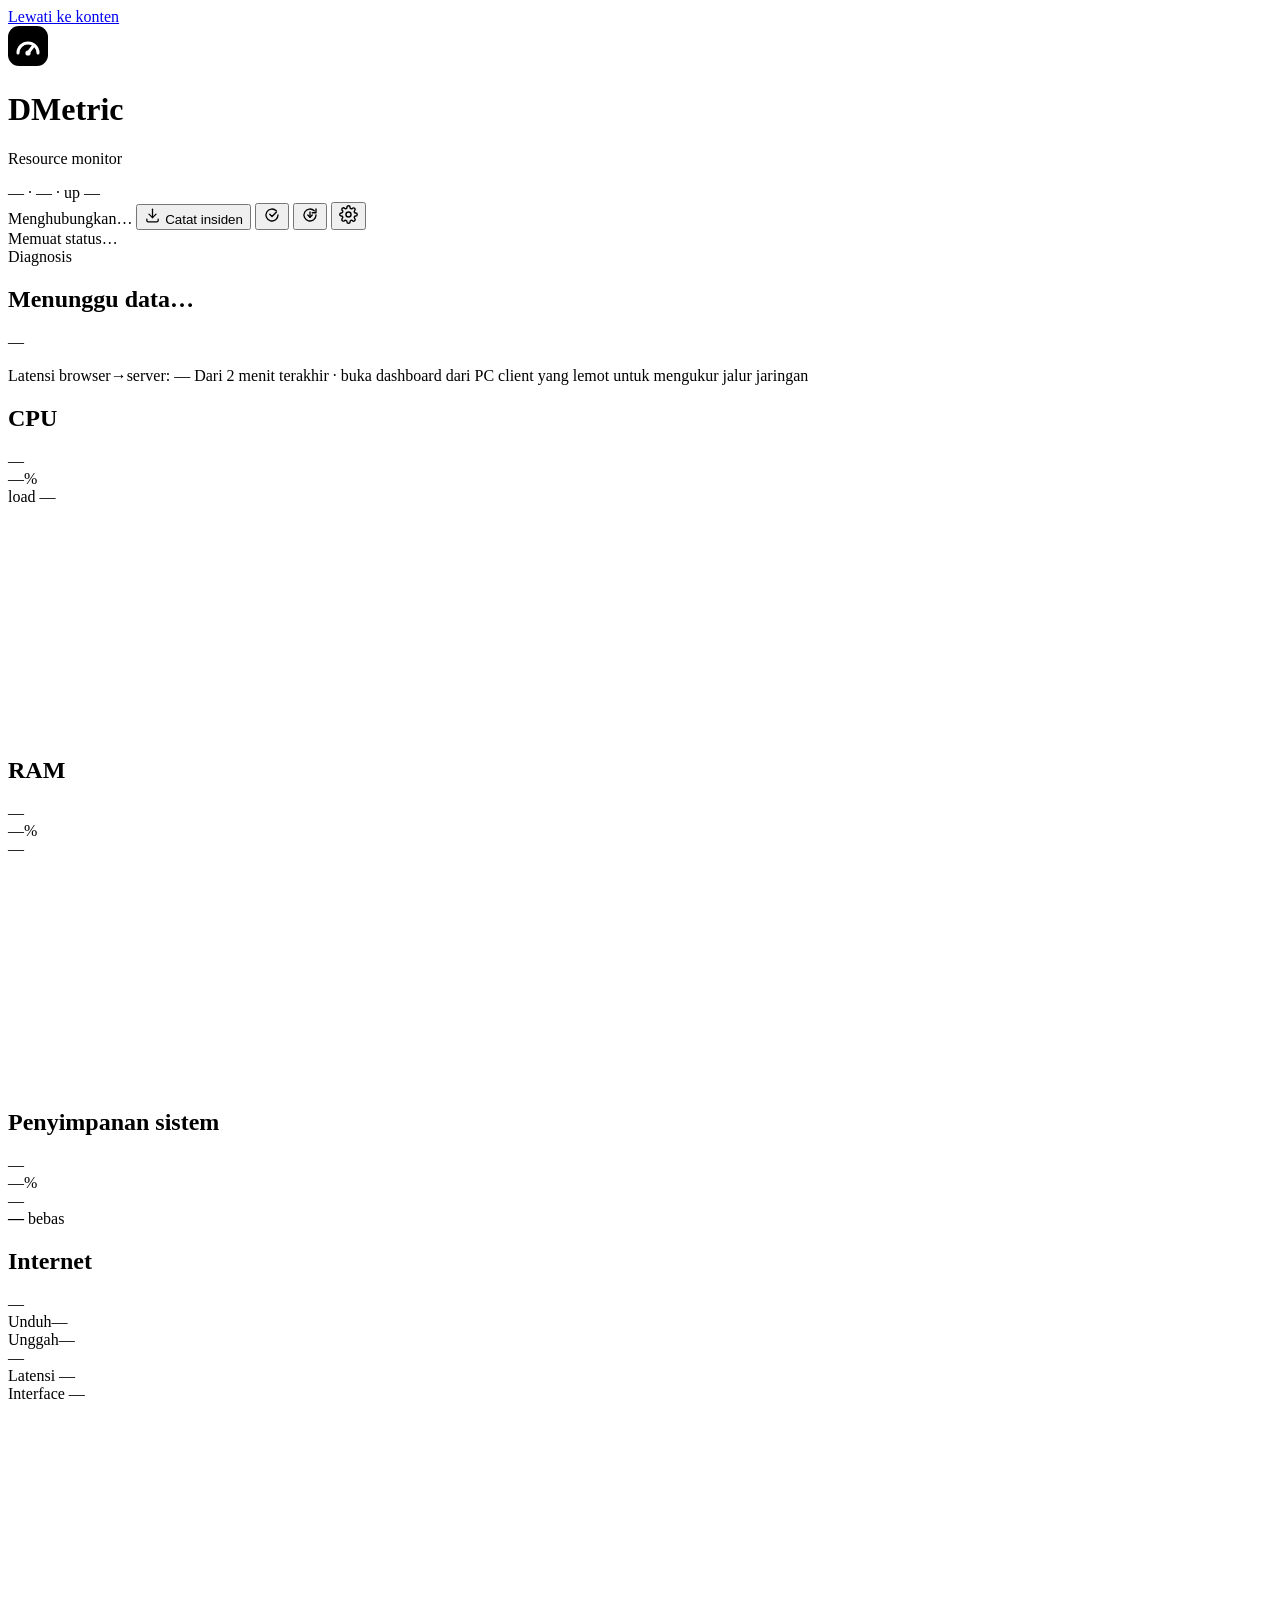
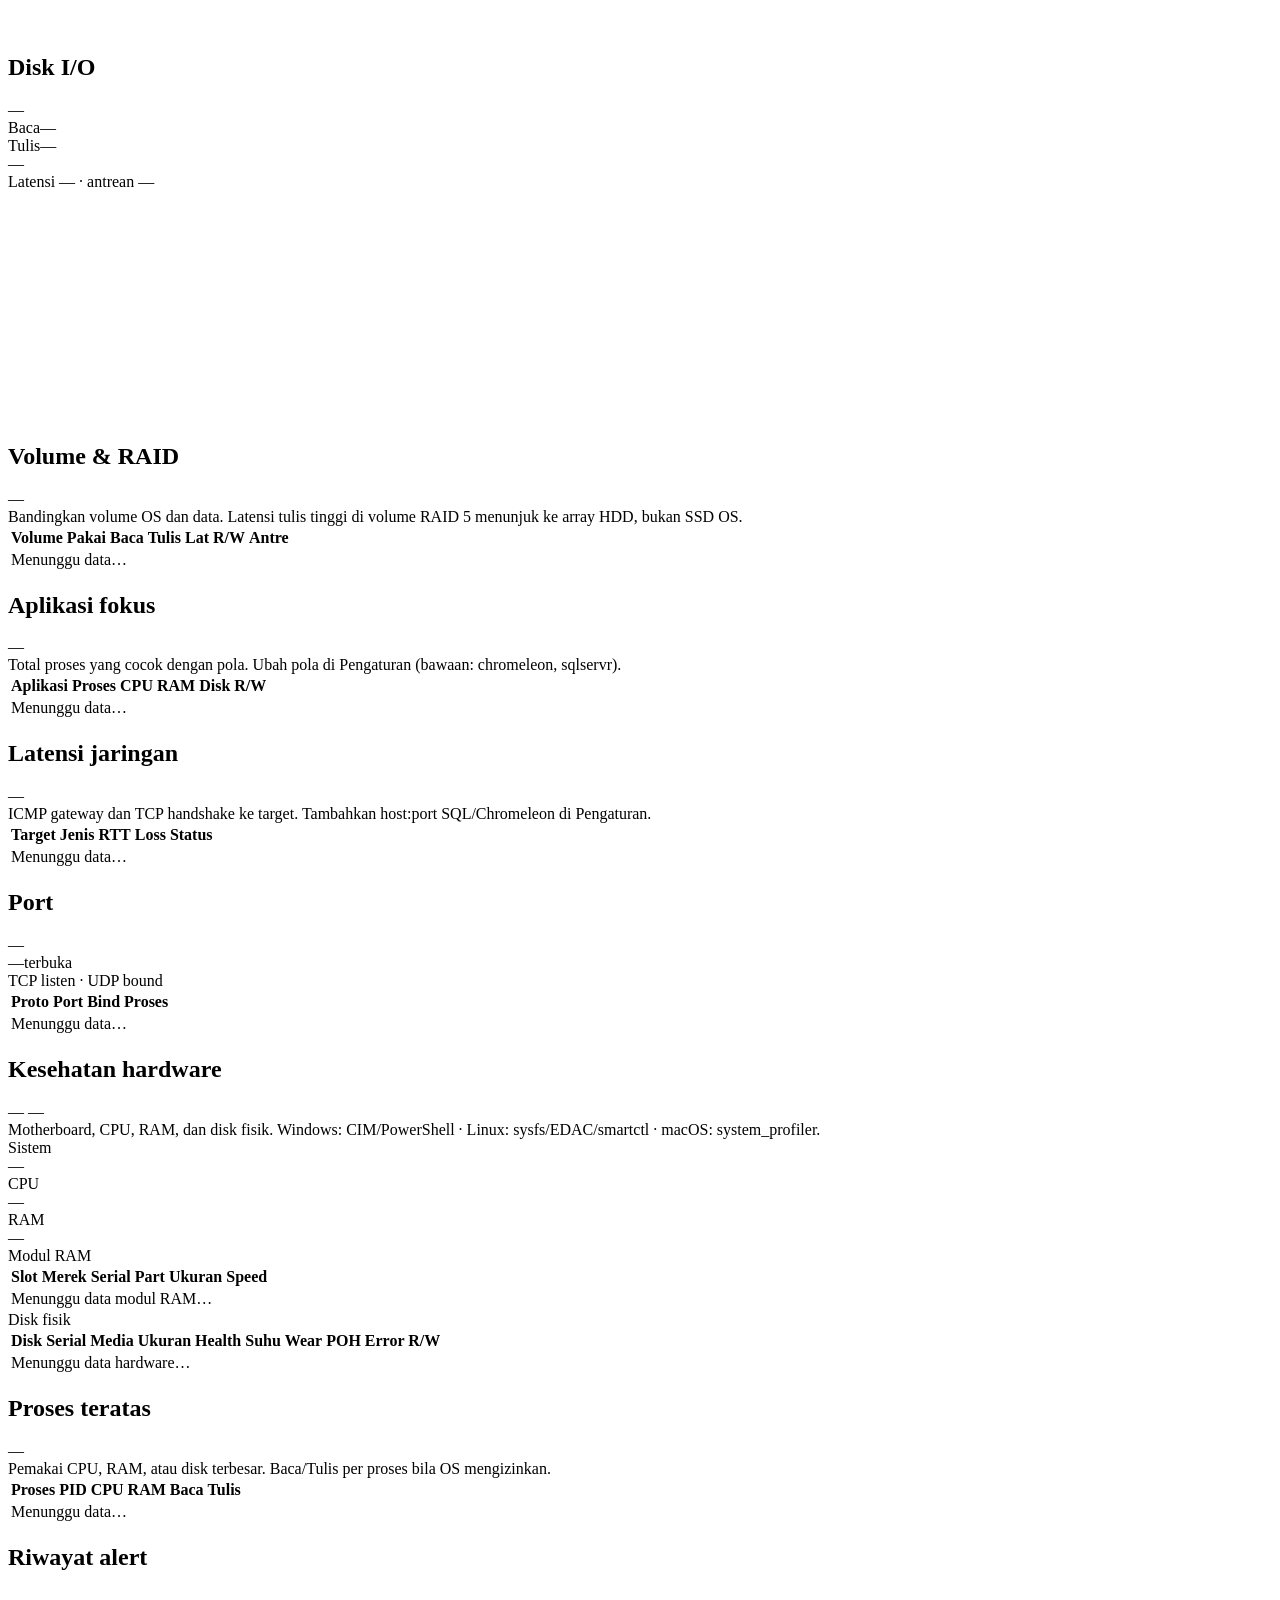
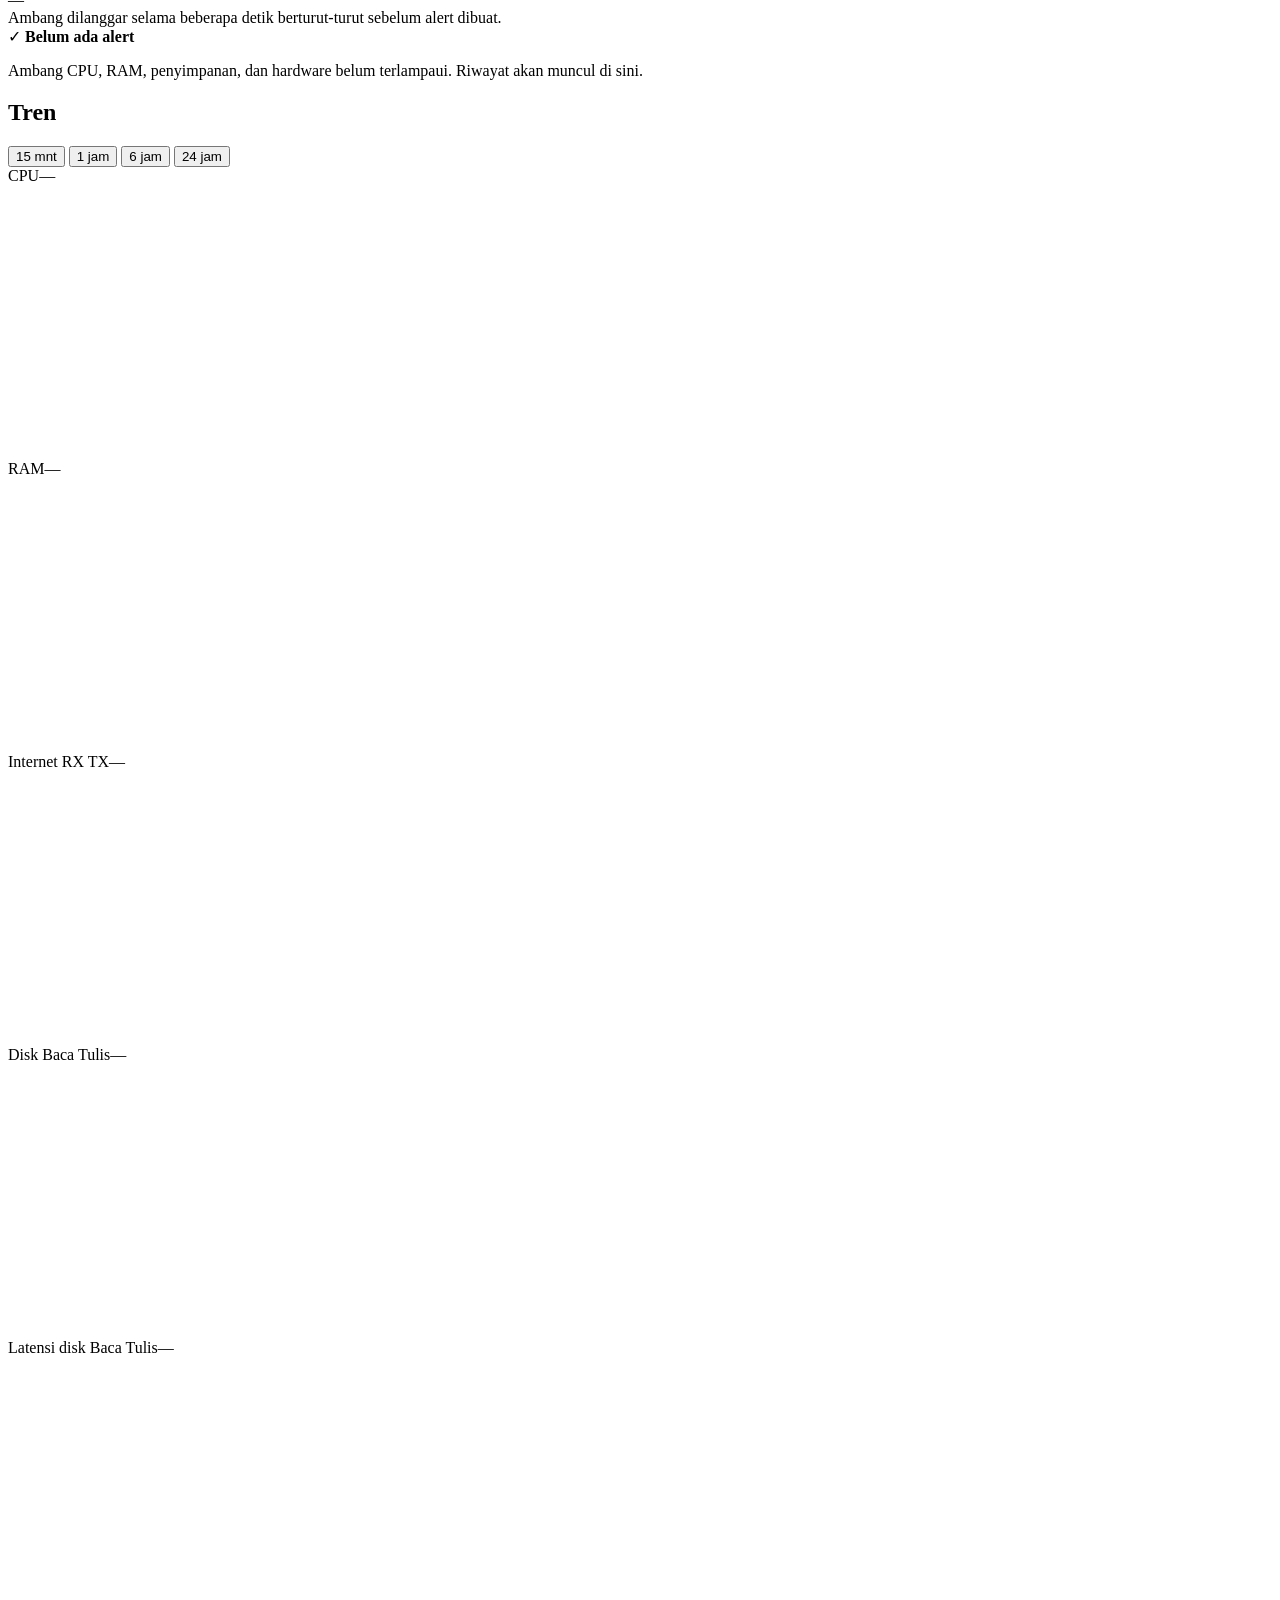
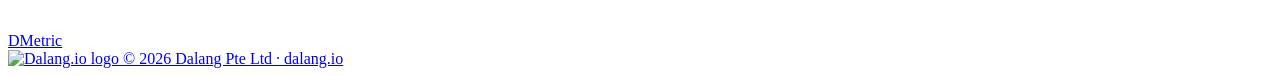
==== commit 710ef9a9: "fix: tighten desktop dashboard layout; release v2026.11.5" ====
--- a/internal/server/ui/index.html
+++ b/internal/server/ui/index.html
@@ -119,8 +119,11 @@
       </div>
       <div class="big"><span class="value" id="storageValue">—</span><span class="unit">%</span></div>
       <div class="sub" id="storageSub">—</div>
-      <div class="bar" role="progressbar" aria-label="Pemakaian penyimpanan" aria-valuemin="0" aria-valuemax="100" id="storageBarWrap">
-        <span id="storageBar"></span>
+      <div class="storageGauge" id="storageGauge" role="progressbar" aria-label="Pemakaian penyimpanan" aria-valuemin="0" aria-valuemax="100">
+        <div class="storageGaugeHole">
+          <strong id="storageFree">—</strong>
+          <span>bebas</span>
+        </div>
       </div>
     </article>
 
@@ -163,6 +166,51 @@
       </svg>
     </article>
 
+  </section>
+
+  <section class="grid three">
+    <article class="card">
+      <div class="cardHead">
+        <h2>Volume &amp; RAID</h2>
+        <span class="tag" id="volumeTag">—</span>
+      </div>
+      <div class="sub">Bandingkan volume OS dan data. Latensi tulis tinggi di volume RAID 5 menunjuk ke array HDD, bukan SSD OS.</div>
+      <div class="listBlock">
+        <table class="table compact" aria-label="Volume, pemakaian dan latensi">
+          <thead><tr><th>Volume</th><th>Pakai</th><th class="num">Baca</th><th class="num">Tulis</th><th class="num">Lat R/W</th><th class="num">Antre</th></tr></thead>
+          <tbody id="volumesBody"><tr><td colspan="6" class="empty">Menunggu data…</td></tr></tbody>
+        </table>
+      </div>
+    </article>
+
+    <article class="card">
+      <div class="cardHead">
+        <h2>Aplikasi fokus</h2>
+        <span class="tag" id="appsTag">—</span>
+      </div>
+      <div class="sub">Total proses yang cocok dengan pola. Ubah pola di Pengaturan (bawaan: chromeleon, sqlservr).</div>
+      <div class="listBlock">
+        <table class="table compact" aria-label="Aplikasi fokus">
+          <thead><tr><th>Aplikasi</th><th class="num">Proses</th><th class="num">CPU</th><th class="num">RAM</th><th class="num">Disk R/W</th></tr></thead>
+          <tbody id="appsBody"><tr><td colspan="5" class="empty">Menunggu data…</td></tr></tbody>
+        </table>
+      </div>
+    </article>
+
+    <article class="card">
+      <div class="cardHead">
+        <h2>Latensi jaringan</h2>
+        <span class="tag" id="probesTag">—</span>
+      </div>
+      <div class="sub">ICMP gateway dan TCP handshake ke target. Tambahkan host:port SQL/Chromeleon di Pengaturan.</div>
+      <div class="listBlock">
+        <table class="table compact" aria-label="Latensi jaringan">
+          <thead><tr><th>Target</th><th>Jenis</th><th class="num">RTT</th><th class="num">Loss</th><th>Status</th></tr></thead>
+          <tbody id="probesBody"><tr><td colspan="5" class="empty">Menunggu data…</td></tr></tbody>
+        </table>
+      </div>
+    </article>
+
     <article class="card">
       <div class="cardHead">
         <h2>Port</h2>
@@ -179,50 +227,6 @@
     </article>
   </section>
 
-  <section class="grid three">
-    <article class="card">
-      <div class="cardHead">
-        <h2>Volume &amp; RAID</h2>
-        <span class="tag" id="volumeTag">—</span>
-      </div>
-      <div class="sub">Bandingkan volume OS dan data. Latensi tulis tinggi di volume RAID 5 menunjuk ke array HDD, bukan SSD OS.</div>
-      <div class="listBlock">
-        <table class="table compact" aria-label="Volume, pemakaian dan latensi">
-          <thead><tr><th>Volume</th><th>Pakai</th><th class="num">Baca</th><th class="num">Tulis</th><th class="num">Lat R/W</th><th class="num">Antre</th></tr></thead>
-          <tbody id="volumesBody"><tr><td colspan="6" class="empty">Menunggu data…</td></tr></tbody>
-        </table>
-      </div>
-    </article>
-
-    <article class="card">
-      <div class="cardHead">
-        <h2>Aplikasi fokus</h2>
-        <span class="tag" id="appsTag">—</span>
-      </div>
-      <div class="sub">Total proses yang cocok dengan pola. Ubah pola di Pengaturan (bawaan: chromeleon, sqlservr).</div>
-      <div class="listBlock">
-        <table class="table compact" aria-label="Aplikasi fokus">
-          <thead><tr><th>Aplikasi</th><th class="num">Proses</th><th class="num">CPU</th><th class="num">RAM</th><th class="num">Disk R/W</th></tr></thead>
-          <tbody id="appsBody"><tr><td colspan="5" class="empty">Menunggu data…</td></tr></tbody>
-        </table>
-      </div>
-    </article>
-
-    <article class="card">
-      <div class="cardHead">
-        <h2>Latensi jaringan</h2>
-        <span class="tag" id="probesTag">—</span>
-      </div>
-      <div class="sub">ICMP gateway dan TCP handshake ke target. Tambahkan host:port SQL/Chromeleon di Pengaturan.</div>
-      <div class="listBlock">
-        <table class="table compact" aria-label="Latensi jaringan">
-          <thead><tr><th>Target</th><th>Jenis</th><th class="num">RTT</th><th class="num">Loss</th><th>Status</th></tr></thead>
-          <tbody id="probesBody"><tr><td colspan="5" class="empty">Menunggu data…</td></tr></tbody>
-        </table>
-      </div>
-    </article>
-  </section>
-
   <section class="card hardware" id="hardwareCard">
     <div class="cardHead">
       <h2>Kesehatan hardware</h2>
@@ -297,10 +301,15 @@
         <span class="tag" id="alertTag">—</span>
       </div>
       <div class="sub">Ambang dilanggar selama beberapa detik berturut-turut sebelum alert dibuat.</div>
-      <div class="listBlock tall">
+      <div class="emptyState" id="alertsEmpty">
+        <span class="emptyMark" aria-hidden="true">✓</span>
+        <strong>Belum ada alert</strong>
+        <p>Ambang CPU, RAM, penyimpanan, dan hardware belum terlampaui. Riwayat akan muncul di sini.</p>
+      </div>
+      <div class="listBlock tall" id="alertsBlock" hidden>
         <table class="table" aria-label="Riwayat alert">
           <thead><tr><th>Waktu</th><th>Tingkat</th><th>Pesan</th><th>Status</th></tr></thead>
-          <tbody id="alertsBody"><tr><td colspan="4" class="empty">Belum ada alert.</td></tr></tbody>
+          <tbody id="alertsBody"></tbody>
         </table>
       </div>
     </article>
